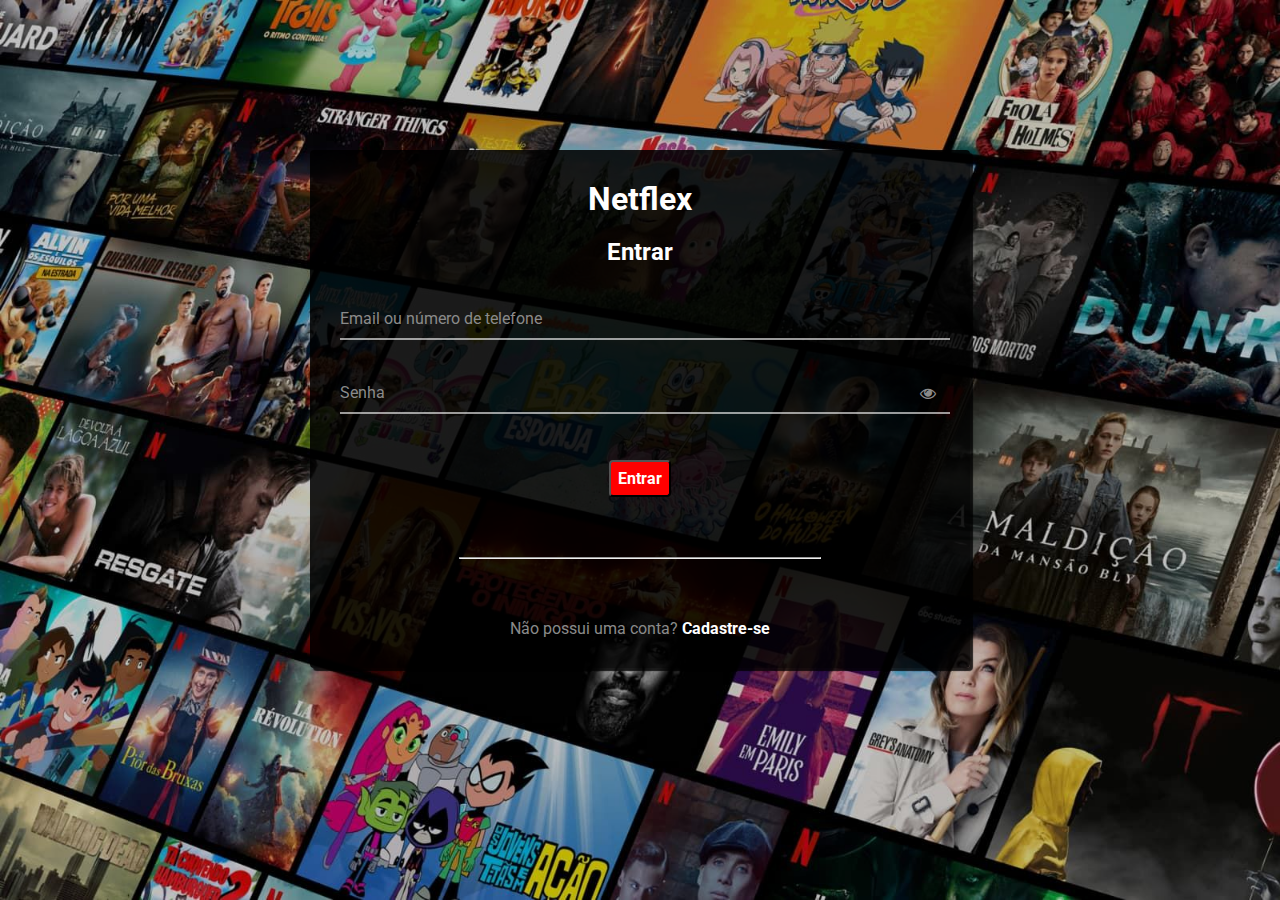
==== assets/html/catalogo.html @ ce3376b6 "TMDB api_key ok" ====
<!DOCTYPE html>
<html lang="pt-br">
<head>
    <meta charset="UTF-8">
    <meta name="viewport" content="width=device-width, initial-scale=1.0">
    <title>Catálogo</title>
    
    <link rel="stylesheet" href="../css/catalogo.css">
    <link rel="stylesheet" href="https://stackpath.bootstrapcdn.com/font-awesome/4.7.0/css/font-awesome.min.css">  
</head>
<body>
    <header id="form">
        <input id="search" class="search" type="text" placeholder="Search">
        <button class="buttonLogout" onclick="sair()">Sair</button>
    </header>
    <div class="banner">
        <div class="banner_content">
            <div class="banner_img">
                <img class="capa" src="https://www.themoviedb.org/t/p/w600_and_h900_bestv2/oJagOzBu9Rdd9BrciseCm3U3MCU.jpg" alt="movieImage">
            </div>
            <div class="banner_info">
                <h3>Movie Title</h3>
                <span class="banner_rate">9.8</span>
                <p>
                    Lorem ipsum dolor sit amet consectetur adipisicing elit. Maiores, neque.
                     Corporis quos sed mollitia eaque nam quisquam doloribus fugiat officia 
                     consequatur earum? Voluptatem nesciunt tempore ad a saepe consequuntur illo.
                </p>          
            </div>
            
        </div>
    </div>
    <button class="tet">Top rated</button>
    <main id="main">
        <div id="destaque">
        </div>
        <div id="lancamentos">
        </div>
        <div id="top_rated">
        </div>
<!--
        <div class="movie">
            <img class="capa" src="https://media.istockphoto.com/id/1446045811/pt/foto/cinema-concept-front-view-of-red-cinema-chair-with-cup-drink-and-box-of-popcorn-on-blue.jpg?s=1024x1024&w=is&k=20&c=qAxW1e1DM_-l53y5JSPvdhlyWeu-vKS8-a2L5aKd4JM=" alt="movieImage">
            <div class="movieinfo">
                <h3>Movie Title</h3>
                <span class="green">9.8</span>                
            </div>
            <div class="overview">
                Lorem ipsum dolor sit amet consectetur adipisicing elit. Maiores, neque.
                 Corporis quos sed mollitia eaque nam quisquam doloribus fugiat officia 
                 consequatur earum? Voluptatem nesciunt tempore ad a saepe consequuntur illo.
            </div>
        </div>
-->
    </main>
    
    <script src="../js/catologo.js"></script>
</body>
</html>
---- assets/css/catalogo.css ----
@import url('https://fonts.googleapis.com/css2?family=Roboto:ital,wght@0,100;0,300;0,400;0,500;0,700;0,900;1,100;1,300;1,400;1,500;1,700;1,900&display=swap');

*{
    box-sizing: border-box;
}

:root{
    --primary-color: #000000;
    --secondary-color: #242323;
    --text-color: #ffffff;
}

header{
    height: 70px;
    display: flex;
    justify-content: flex-end;
    padding-top: 20px;
    border: 10px;
}

body{
    background-color: var(--primary-color);
    font-family: 'Roboto', sans-serif;
    margin: 0;
}

.search{
    background-color: transparent;
    border: 2px solid;
    border-radius: 50px;
    border-color: var(--secondary-color);
    outline: none;
    padding: 5px;
    color: var(--text-color);
    font-family: inherit;
    height: 20px;
}

.search:focus{
    outline: none;
    background-color: var(--primary-color);
}

.buttonLogout{
    background: none;
    border: none;
    color: var(--text-color);
    font-size: 16px;
    font-weight: bold;
    cursor: pointer;
}
.buttonLogout:hover{
    text-decoration: underline;
}

.banner{
    display: flex;
    flex-wrap: wrap;
    height: 600px;
    width: 100%;
    margin-bottom: 30px;
    background-color: #242323;
}

.banner_content{
    display: flex;
}

.banner_img{
    padding-top: 10px;
    padding-left: 10px;
    height: 580px;
}

.banner img{
    border-radius: 4px;
    height: 100%;
}

.banner h3{
    margin: 15px;
}
.banner_info{
    color: #ffffff;
    width: 65%;
    display: grid;
    justify-content: center;
    position: relative;
    margin: 10px;
    height: 580px;
}

.banner_rate{
    padding-left: 20px;
    top: 20px;
}
.banner p{
    margin: 15px;
    color: var(--text-color);
    text-align: justify;
}

main{
    padding-bottom: 20px;
    display: flex;
    flex-wrap: wrap;
    justify-content: center;
    width: 100%;
    height: 100%;
}

#top_rated{
    padding-bottom: 20px;
    display: flex;
    flex-wrap: wrap;
    justify-content: center;
    width: 100%;
    height: 100%;
}

#lancamentos{
    padding-bottom: 20px;
    display: flex;
    flex-wrap: wrap;
    justify-content: center;
    width: 100%;
    height: 100%;
    background-color: #ffffff;
}

.movie{
    width: 200px;
    height: 350px;
    margin: 2px;
    margin-bottom: 25px;
    border-radius: 3px;
    box-shadow: 0.2px 4px 5px #0000000c;
    position: relative;
    overflow: hidden;
    box-shadow: 1px 1px 1px 1px rgba(255, 255, 255, 0.13);
}

.movie img{
    width: 100%;
    height: 100%;
}

.movieinfo{
    position: absolute;
    left: 0;
    right: 0;
    bottom: 0;
    max-height: 100%;
    color: var(--text-color);
    display: flex;
    align-items: center;
    justify-content: space-between;
    padding: 10px 5px;
    background-color: #000000b4;
    transform: translateY(101%);
    transition: transform 0.5s;
}

.movieinfo h3{
    margin-top: 0;
    font-size: 14px;
}

.movieinfo span{
    display: flex;
    justify-content: space-between;
    padding: 5px;
    font-weight: bold;
    font-size: 16px;
}
.star{
    padding-right: 5px;
}

.movie:hover .movieinfo{
    transform: translateY(0);
}

/*

.overview{
    position: absolute;
    left: 0;
    right: 0;
    bottom: 0;
    background-color: #000000bb;
    padding: 10px;
    border-radius: 4px;
    max-height: 100%;
    transform: translateY(101%);
    transition: transform 0.5s;
    color: var(--text-color);
}

.movie:hover .overview{
    transform: translateY(0);
}
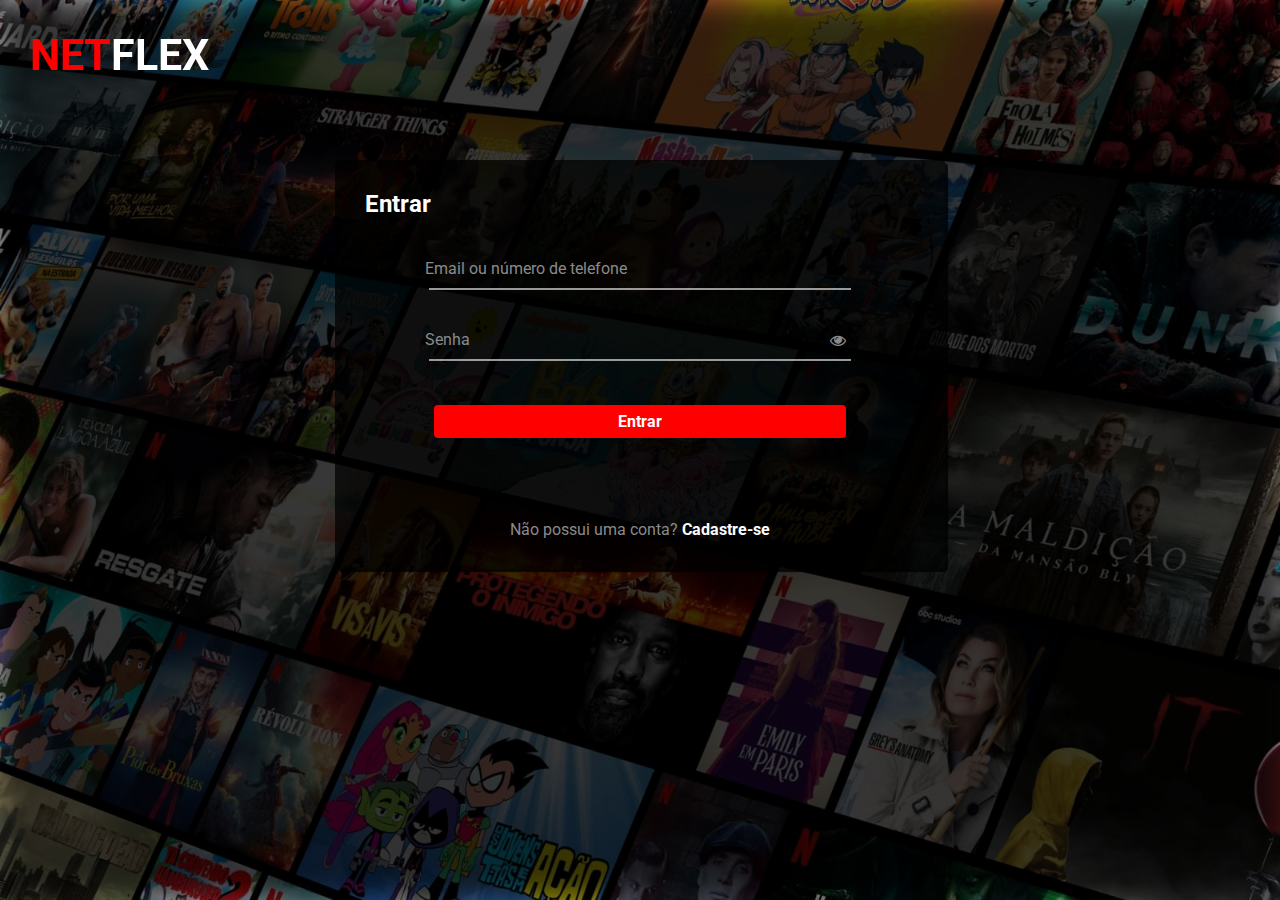
==== commit 50b64dc8: "nova interface" ====
--- a/assets/html/catalogo.html
+++ b/assets/html/catalogo.html
@@ -4,56 +4,95 @@
     <meta charset="UTF-8">
     <meta name="viewport" content="width=device-width, initial-scale=1.0">
     <title>Catálogo</title>
-    
+    <link href="https://cdn.jsdelivr.net/npm/bootstrap@5.3.2/dist/css/bootstrap.min.css" rel="stylesheet" integrity="sha384-T3c6CoIi6uLrA9TneNEoa7RxnatzjcDSCmG1MXxSR1GAsXEV/Dwwykc2MPK8M2HN" crossorigin="anonymous">
+    <link rel="stylesheet" href="https://stackpath.bootstrapcdn.com/font-awesome/4.7.0/css/font-awesome.min.css"> 
     <link rel="stylesheet" href="../css/catalogo.css">
-    <link rel="stylesheet" href="https://stackpath.bootstrapcdn.com/font-awesome/4.7.0/css/font-awesome.min.css">  
 </head>
 <body>
     <header id="form">
-        <input id="search" class="search" type="text" placeholder="Search">
-        <button class="buttonLogout" onclick="sair()">Sair</button>
+      <nav class="navbar navbar-expand-lg bg-black border-bottom border-body" data-bs-theme="dark" style="width: 100%; position: fixed; top: 0; z-index: 1">
+        <div class="container-fluid">
+          <a class="navbar-brand" href="#" style=" background: linear-gradient(to right, red 45%, white 0); -webkit-background-clip: text;-webkit-text-fill-color: transparent; ">NETFLEX</a>
+          <button class="navbar-toggler" type="button" data-bs-toggle="collapse" data-bs-target="#navbarSupportedContent" aria-controls="navbarSupportedContent" aria-expanded="false" aria-label="Toggle navigation">
+            <span class="navbar-toggler-icon"></span>
+          </button>
+          <div class="collapse navbar-collapse" id="navbarSupportedContent">
+            <ul class="navbar-nav me-auto mb-2 mb-lg-0">
+              <li class="nav-item">
+                <a class="nav-link active text-danger" aria-current="page" href="catalogo.html">Home</a>
+              </li>
+            </ul>
+            <form class="d-flex" role="search">
+              <input class="form-control" type="search" placeholder="Buscar" aria-label="Search" style="position: relative; left: 18%; z-index: -1;">
+              <button class="btn btn-outline-secondary " style="border: hidden;" type="submit"><svg xmlns="http://www.w3.org/2000/svg" x="0px" y="0px" width="20" height="20" viewBox="0,0,256,256">
+                <g transform=""><g fill="#ffffff" fill-rule="nonzero" stroke="none" stroke-width="1" stroke-linecap="butt" stroke-linejoin="miter" stroke-miterlimit="10" stroke-dasharray="" stroke-dashoffset="0" font-family="none" font-weight="none" font-size="none" text-anchor="none" style="mix-blend-mode: normal"><g transform="scale(5.12,5.12)"><path d="M21,3c-9.37891,0 -17,7.62109 -17,17c0,9.37891 7.62109,17 17,17c3.71094,0 7.14063,-1.19531 9.9375,-3.21875l13.15625,13.125l2.8125,-2.8125l-13,-13.03125c2.55469,-2.97656 4.09375,-6.83984 4.09375,-11.0625c0,-9.37891 -7.62109,-17 -17,-17zM21,5c8.29688,0 15,6.70313 15,15c0,8.29688 -6.70312,15 -15,15c-8.29687,0 -15,-6.70312 -15,-15c0,-8.29687 6.70313,-15 15,-15z"></path></g></g></g>
+                </svg></button>
+            </form>
+            <li class="nav-item">
+              <a class="icon-link icon-link-hover text-danger " id="exit">
+                Finalizar Sessão
+                <svg class="bi" aria-hidden="true"><use xlink:href="#arrow-right"></use></svg>
+              </a>
+            </a>
+            </li>
+          </div>
+        </div>
+      </nav>
     </header>
-    <div class="banner">
-        <div class="banner_content">
-            <div class="banner_img">
-                <img class="capa" src="https://www.themoviedb.org/t/p/w600_and_h900_bestv2/oJagOzBu9Rdd9BrciseCm3U3MCU.jpg" alt="movieImage">
+    <div id="carouselExampleCaptions" class="carousel slide">
+        <div class="carousel-indicators" >
+          <button type="button" style="background-color: red;" data-bs-target="#carouselExampleCaptions" data-bs-slide-to="0" class="active" aria-current="true" aria-label="Slide 1"></button>
+          <button type="button" style="background-color: red;" data-bs-target="#carouselExampleCaptions" data-bs-slide-to="1" aria-label="Slide 2"></button>
+          <button type="button" style="background-color: red;" data-bs-target="#carouselExampleCaptions" data-bs-slide-to="2" aria-label="Slide 3"></button>
+        </div>
+        <div class="carousel-inner">
+          <div class="carousel-item active">
+            <img src="https://www.leiagora.com.br/imgsite/entrete/amp-O-Poderoso-Chefao.jpg" class="d-flex w-75 position-relative top-50 start-50 translate-middle-x rounded " alt="...">
+            <div class="carousel-caption d-none d-md-block bg-black " style="box-shadow: 10px 25px 10px 40px black; opacity: calc(90%);">
+              <h5>O Poderoso Chefão</h5>
             </div>
-            <div class="banner_info">
-                <h3>Movie Title</h3>
-                <span class="banner_rate">9.8</span>
-                <p>
-                    Lorem ipsum dolor sit amet consectetur adipisicing elit. Maiores, neque.
-                     Corporis quos sed mollitia eaque nam quisquam doloribus fugiat officia 
-                     consequatur earum? Voluptatem nesciunt tempore ad a saepe consequuntur illo.
-                </p>          
+          </div>
+          <div class="carousel-item">
+            <img src="https://www.planocritico.com/wp-content/uploads/2018/10/o_iluminado_1980_plano_critico.jpg" class="d-flex  position-relative top-50 start-50 translate-middle-x rounded" alt="..." style="width: 60%;">
+            <div class="carousel-caption d-none d-md-block bg-black " style="box-shadow: 10px 25px 10px 40px black; opacity: calc(90%);">
+              <h5>O Iluminado</h5>
             </div>
-            
+          </div>
+          <div class="carousel-item">
+          <img src="https://media.vanityfair.com/photos/62fa88ecd703349a746d4ea2/master/pass/vf-822-superbad-making-of-005.jpg" class="d-flex position-relative top-50 start-50 translate-middle-x rounded" alt="..." style="width: 65%;">
+            <div class="carousel-caption d-none d-md-block bg-black " style="box-shadow: 10px 25px 10px 40px black; opacity: calc(90%);">
+              <h5>SuperBad</h5>
+            </div>
+          </div>
         </div>
+        <button class="carousel-control-prev" type="button" data-bs-target="#carouselExampleCaptions" data-bs-slide="prev">
+          <span class="carousel-control-prev-icon" aria-hidden="true"></span>
+          <span class="visually-hidden">Previous</span>
+        </button>
+        <button class="carousel-control-next" type="button" data-bs-target="#carouselExampleCaptions" data-bs-slide="next">
+          <span class="carousel-control-next-icon" aria-hidden="true"></span>
+          <span class="visually-hidden">Next</span>
+        </button>
+      </div>
+    
+
     </div>
-    <button class="tet">Top rated</button>
-    <main id="main">
-        <div id="destaque">
+    <main id="main" class="d-flex mt-5" >
+        <div id="destaque" >
         </div>
+        <div class="text-nowrap mt-4" style=" background: linear-gradient(to left, red 55%, white 0); -webkit-background-clip: text;-webkit-text-fill-color: transparent; ">
+          <p class="fs-1 fw-medium">LANÇAMENTOS</p>
+       </div>
         <div id="lancamentos">
         </div>
-        <div id="top_rated">
+        <div class="text-nowrap mt-4" style=" background: linear-gradient(to right, red 40%, white 0); -webkit-background-clip: text;-webkit-text-fill-color: transparent; ">
+           <p class="fs-1 fw-medium">TOP RATED</p>
         </div>
-<!--
-        <div class="movie">
-            <img class="capa" src="https://media.istockphoto.com/id/1446045811/pt/foto/cinema-concept-front-view-of-red-cinema-chair-with-cup-drink-and-box-of-popcorn-on-blue.jpg?s=1024x1024&w=is&k=20&c=qAxW1e1DM_-l53y5JSPvdhlyWeu-vKS8-a2L5aKd4JM=" alt="movieImage">
-            <div class="movieinfo">
-                <h3>Movie Title</h3>
-                <span class="green">9.8</span>                
-            </div>
-            <div class="overview">
-                Lorem ipsum dolor sit amet consectetur adipisicing elit. Maiores, neque.
-                 Corporis quos sed mollitia eaque nam quisquam doloribus fugiat officia 
-                 consequatur earum? Voluptatem nesciunt tempore ad a saepe consequuntur illo.
-            </div>
+        <div id="top_rated" class="mt-2" >
         </div>
--->
     </main>
-    
+   
     <script src="../js/catologo.js"></script>
+    <script src="https://cdn.jsdelivr.net/npm/bootstrap@5.3.2/dist/js/bootstrap.bundle.min.js" integrity="sha384-C6RzsynM9kWDrMNeT87bh95OGNyZPhcTNXj1NW7RuBCsyN/o0jlpcV8Qyq46cDfL" crossorigin="anonymous"></script>
 </body>
 </html>--- a/assets/css/catalogo.css
+++ b/assets/css/catalogo.css
@@ -55,50 +55,47 @@
 
 .banner{
     display: flex;
-    flex-wrap: wrap;
     height: 600px;
-    width: 100%;
+    width: 95%;
     margin-bottom: 30px;
-    background-color: #242323;
+    margin-left: 30px;
+    background-image: url();
+    background-repeat: no-repeat;
+    background-size: cover;
+    border-radius: 4px ;
 }
 
 .banner_content{
     display: flex;
 }
 
-.banner_img{
-    padding-top: 10px;
-    padding-left: 10px;
-    height: 580px;
-}
-
-.banner img{
-    border-radius: 4px;
-    height: 100%;
-}
 
 .banner h3{
     margin: 15px;
 }
+
+
+
 .banner_info{
+    display: flex;
+    background-color: #000000;
     color: #ffffff;
-    width: 65%;
-    display: grid;
+    width: 100%;
     justify-content: center;
     position: relative;
     margin: 10px;
-    height: 580px;
-}
+    height: 100px;
+    top: 500px;
+    box-shadow: 5px 5px 15px 20px black;
+    visibility: hidden;
+}
+
 
 .banner_rate{
     padding-left: 20px;
-    top: 20px;
-}
-.banner p{
-    margin: 15px;
-    color: var(--text-color);
-    text-align: justify;
-}
+    padding-top: 20px;
+}
+
 
 main{
     padding-bottom: 20px;
@@ -116,6 +113,7 @@
     justify-content: center;
     width: 100%;
     height: 100%;
+    background: linear-gradient(to right,  red 0,  black 20%);
 }
 
 #lancamentos{
@@ -125,7 +123,7 @@
     justify-content: center;
     width: 100%;
     height: 100%;
-    background-color: #ffffff;
+    background: linear-gradient(to left,  red 0,  black 20%);
 }
 
 .movie{
@@ -199,4 +197,10 @@
 
 .movie:hover .overview{
     transform: translateY(0);
-}+}
+
+*/
+
+#exit{
+ cursor: pointer;
+}
